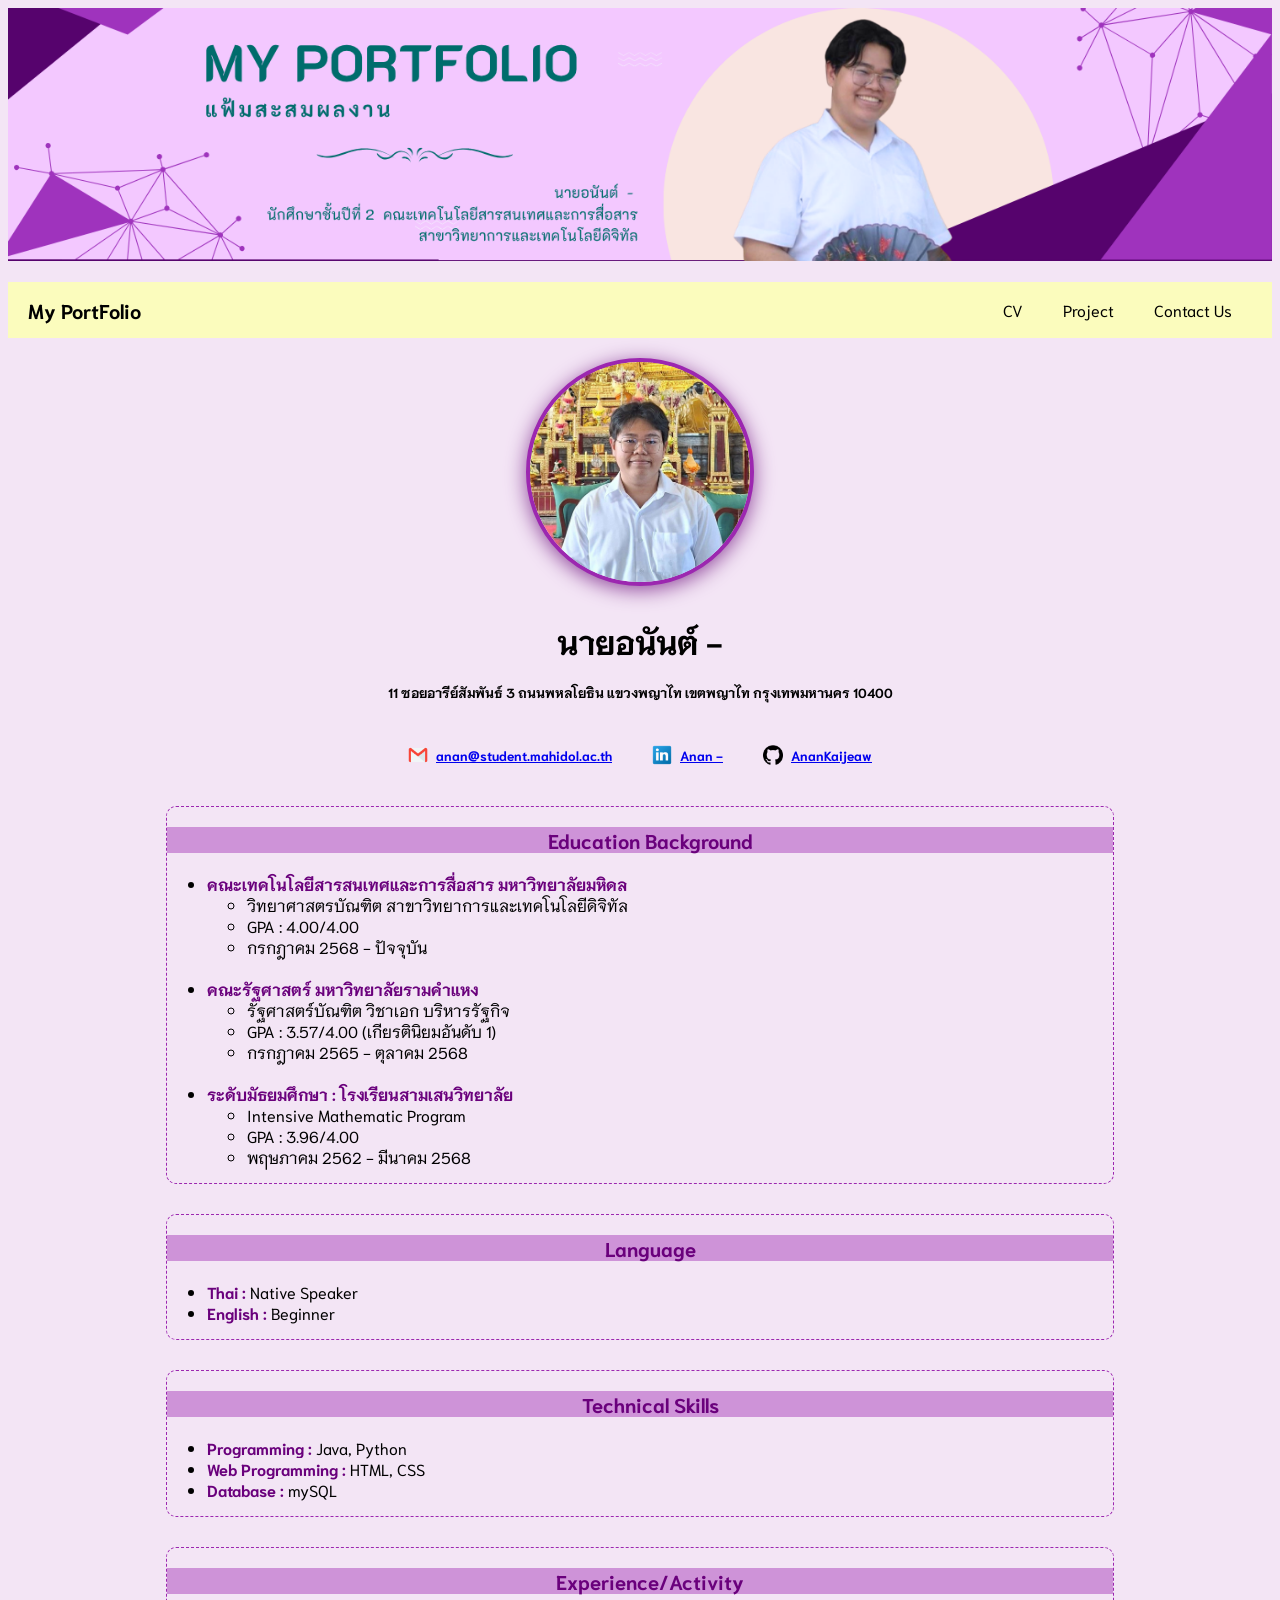
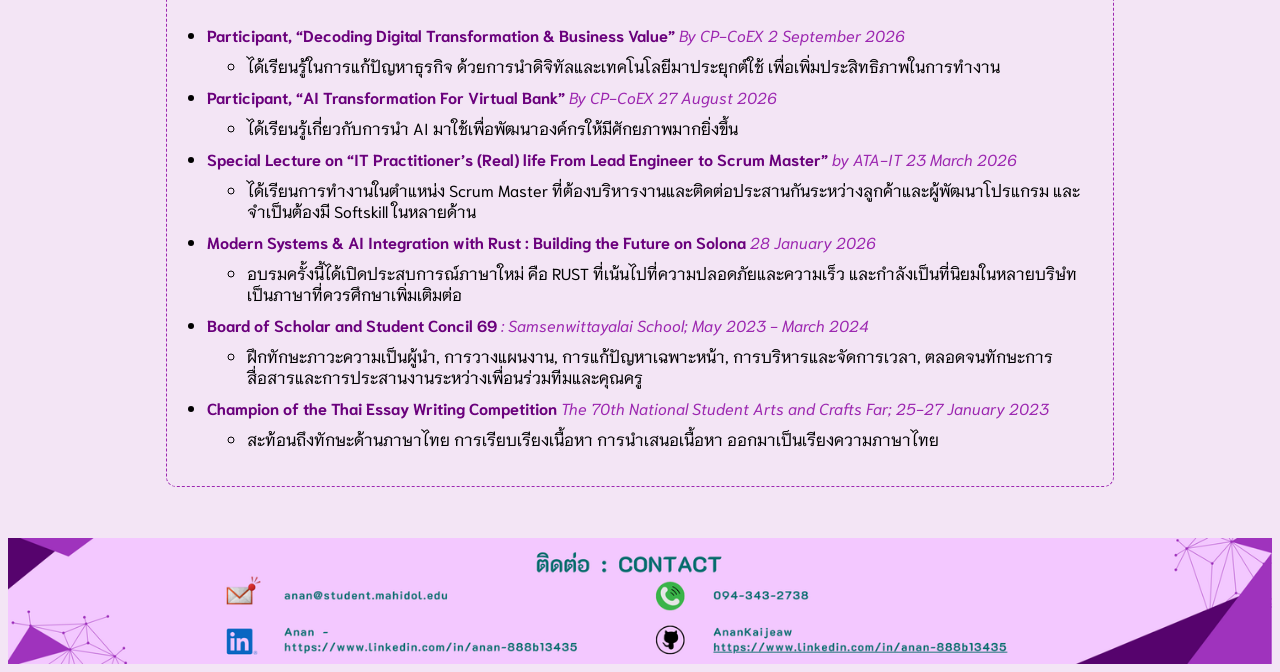
==== index.html @ 7f97c127 "Update and rename resume.html to index.html" ====
<!DOCTYPE html>
<html lang="en">
    <head>
        <title>Anan’s Curriculum Vitae</title>
        <link rel="stylesheet" href="styles.css" />
    </head>

    <body>
        <header>
            <img src="/picture/banner.png" alt="Banner">
        </header>
        <br>
        <nav>
            <div class="Logo">My PortFolio</div>
            <ul class = "nav_bar">
                <li><a  href= index.html>CV</a></li>
                <li><a  href= project.html>Project</a></li>
                <li><a  href= contact.html>Contact Us</a></li>
            </ul>
        </nav>

    <main>
        <img src="/picture/Anan.jpg" alt="Profile Picture" class="profile-pic">
        <h1>นายอนันต์  -  </h1>
        <h5>11 ซอยอารีย์สัมพันธ์ 3 ถนนพหลโยธิน แขวงพญาไท เขตพญาไท กรุงเทพมหานคร 10400</h5>
        
        
        <div class = "contact_info">
            <span><img src="/picture/email.png" alt="email icon"> <h5><a href="mailto:anan@student.mahidol.ac.th">anan@student.mahidol.ac.th</a></h5> </span>
            <span><img src="/picture/linkedin.png" alt="linkedin icon"> <h5><a href="https://www.linkedin.com/in/anan-888b13435">Anan -</a></h5></span>
            <span><img src="/picture/github.png" alt="github icon"> <h5><a href="https://github.com/AnanKaijeaw">AnanKaijeaw</a></h5></span>
        </div>


            <section>
                <h3>Education Background</h3>
                <ul>
                    <li><span>คณะเทคโนโลยีสารสนเทศและการสื่อสาร มหาวิทยาลัยมหิดล</span></li>
                        <ul>
                            <li> วิทยาศาสตรบัณฑิต สาขาวิทยาการและเทคโนโลยีดิจิทัล</li>
                            <li> GPA : 4.00/4.00</li>
                            <li> กรกฎาคม 2568 - ปัจจุบัน</li>
                        </ul> <br>
                    <li><span>คณะรัฐศาสตร์ มหาวิทยาลัยรามคำแหง</span></li>
                        <ul>
                            <li> รัฐศาสตร์บัณฑิต วิชาเอก บริหารรัฐกิจ</li>
                            <li> GPA : 3.57/4.00 (เกียรตินิยมอันดับ 1)</li>
                            <li> กรกฎาคม 2565 - ตุลาคม 2568</li>
                        </ul> <br>
                    <li><span> ระดับมัธยมศึกษา : โรงเรียนสามเสนวิทยาลัย </span></li>
                        <ul>
                            <li> Intensive Mathematic Program </li>
                            <li> GPA : 3.96/4.00</li>
                            <li> พฤษภาคม 2562 - มีนาคม 2568</li>
                        </ul>
                </ul>
            </section>
            
            <section>
                <h3>Language</h3>
                    <ul>
                        <li><span>Thai :</span> Native Speaker</li>
                        <li><span>English :</span> Beginner </li>
                    </ul>
            </section>
        
            <section>
                <h3>Technical Skills</h3>
                    <ul>
                        <li><span>Programming :</span> Java, Python</li>
                        <li><span>Web Programming :</span> HTML, CSS </li>
                        <li><span>Database :</span> mySQL </li>
                    </ul>
            </section>
        
            <section>
                <h3>Experience/Activity</h3>
                    <div class = actitvity_list>
                    <ul>
                        <li><span>Participant, “Decoding Digital Transformation & Business Value” </span> <span class = "detail" > By CP-CoEX 2 September 2026</span></li>
                            <ul><li>ได้เรียนรู้ในการแก้ปัญหาธุรกิจ ด้วยการนำดิจิทัลและเทคโนโลยีมาประยุกต์ใช้ เพื่อเพิ่มประสิทธิภาพในการทำงาน</li></ul>
                        <li><span>Participant, “AI Transformation For Virtual Bank” </span> <span class = "detail" > By CP-CoEX 27 August 2026</span></li>
                            <ul><li>ได้เรียนรู้เกี่ยวกับการนำ AI มาใช้เพื่อพัฒนาองค์กรให้มีศักยภาพมากยิ่งขึ้น</li></ul>
                        <li><span>Special Lecture on “IT Practitioner’s (Real) life From Lead Engineer to Scrum Master”</span> <span class = "detail" >by ATA-IT 23 March 2026</span> </li>
                            <ul><li>ได้เรียนการทำงานในตำแหน่ง Scrum Master ที่ต้องบริหารงานและติดต่อประสานกันระหว่างลูกค้าและผู้พัฒนาโปรแกรม และจำเป็นต้องมี Softskill ในหลายด้าน</li></ul>
                        <li><span>Modern Systems & AI Integration with Rust : Building the Future on Solona</span> <span class = "detail" > 28 January 2026 </span></li>
                            <ul><li>อบรมครั้งนี้ได้เปิดประสบการณ์ภาษาใหม่ คือ RUST ที่เน้นไปที่ความปลอดภัยและความเร็ว และกำลังเป็นที่นิยมในหลายบริษํท เป็นภาษาที่ควรศึกษาเพิ่มเติมต่อ</li></ul>
                        <li><span>Board of Scholar and Student Concil 69 </span> <span class = "detail" > : Samsenwittayalai School; May 2023 - March 2024 </span></li>
                            <ul><li>ฝึกทักษะภาวะความเป็นผู้นำ, การวางแผนงาน, การแก้ปัญหาเฉพาะหน้า, การบริหารและจัดการเวลา, ตลอดจนทักษะการสื่อสารและการประสานงานระหว่างเพื่อนร่วมทีมและคุณครู</li></ul>
                        <li><span>Champion of the Thai Essay Writing Competition </span> <span class = "detail" > The 70th National Student Arts and Crafts Far; 25-27 January 2023 </span></li>
                            <ul><li>สะท้อนถึงทักษะด้านภาษาไทย การเรียบเรียงเนื้อหา การนำเสนอเนื้อหา ออกมาเป็นเรียงความภาษาไทย</li></ul> <br>
                    </ul>
                    </div>
            </section>
    </main>
        <br>
        <footer>
            <img src="/picture/footer.png" alt="Banner">
        </footer>
    </body>
</html>
---- styles.css ----
/*import ตัวอักษร*/
@import url('https://fonts.googleapis.com/css2?family=Niramit:ital,wght@0,200;0,300;0,400;0,500;0,600;0,700;1,200;1,300;1,400;1,500;1,600;1,700&display=swap');

/* All Page */

* {
    font-family: Niramit, cursive ;
    background-color: #f3e5f5;
}

header, footer{
    display: flex;
    flex-direction: column;
    width: 100%;
    height: auto;
    padding: 0px;
}


nav {
    background-color: #fbfcbd; 
    margin: 0px;
    padding: 0px 20px; /* เพิ่มช่องว่างซ้าย-ขวาให้สวยงาม */
    display: flex; /* สั่งให้ .Logo และ ul ขึ้นมาอยู่บรรทัดเดียวกัน */
    flex-direction: row;
    justify-content: space-between; /* ดันโลโก้ไปซ้ายสุด และกลุ่มเมนูไปขวาสุด */
    align-items: center; /* จัดให้ข้อความทั้งหมดอยู่กึ่งกลางแนวดิ่งพอดี */
}

nav ul {
    /* ลบ background-color: red; ออกเพื่อไม่ให้สีทับซ้อน */
    margin: 0px;
    padding: 0px;
    list-style: none; 
    display: flex; 
    flex-direction: row;
}

nav a {
   display: block;
   color: black;
   background-color: #fbfcbd; 
   text-decoration: none;
   /* ลบ background-color: red; ออกเพื่อให้เวลา Hover เปลี่ยนสีได้เต็มบล็อกไม่มีขอบเหลืองแลบ */
   padding: 15px 20px; /* ปรับพิกเซลให้ความสูงสมดุลกับโลโก้ */
   transition: background-color 0.2s; /* เพิ่มความนุ่มนวลตอน Hover */
}

nav a:hover {
   background-color: gray; 
}

.Logo {
    /* ลบ background:#fbfcbd; ออก เพื่อให้กลืนไปกับแถบสีแดงและเคลียร์ปัญหาขอบตอน Hover */
    font-size: 20px;
    font-weight: 700;
    color: black;
    padding: 15px 0px; 
    background-color: #fbfcbd; 
}


/* resume.html*/

.profile-pic {
    width: 220px;
    height: auto;
    border-radius: 50%;
    border: 4px solid #9c27b0;
    margin-top: 20px;
    margin-bottom: 10px;
    box-shadow: 0 4px 20px #90499c; 
}

.contact_info {
    display: flex;
    flex-direction: row;
    justify-content: center; /* จัดกลุ่ม span ทั้งหมดให้อยู่กึ่งกลางหน้าจอ */
    align-items: center;     
    gap: 40px;               /* ระยะห่างระหว่างกลุ่มติดต่อ */
    flex-wrap: nowrap;       /* บังคับให้อยู่ในแถวเดียวกันเสมอ ไม่ให้หล่นลงมาคนละบรรทัด */
}

.contact_info span {
    display: flex;
    flex-direction: row;
    align-items: center;     /* จัดให้ไอคอนกับตัวหนังสือขนานตรงกันในแนวตั้ง */
    gap: 8px;                /* ระยะห่างระหว่าง "ไอคอน" กับ "ข้อความ" ข้างๆ (มักจะชิดกว่า gap ด้านบน) */
}

.contact_info img {
    height: 20px;
    width: auto;             
    object-fit: contain;     
}

.contact_info a:hover {
   color: red; 
}
main {
    width: 75%;
    margin: auto;
    text-align: center;
}

main ul li{
    padding-right: 20px;
}

section {
    border: 1px #9c27b0 dashed;
    border-radius: 10px;
    margin-top: 20px;
    margin-bottom: 30px;
    text-align: left;
}

section h3{
    background-color: #ce93d8;
    text-decoration: none;
    text-indent: 20px; /* คล้าย ๆ ย่อหน้า */
}

span {
    font-weight: bold;
    color: #6a007c ;
}

span.detail {
    font-weight: normal ;
    font-style: italic;
    color: #9c27b0
}

.actitvity_list ul li{
    padding-top : 10px;
}
 
/*project.html*/
h2{
    background-color: #ce93d8;
    text-align: center;
    color: #6a007c ;    
}

.project_display{
    display: flex;
    justify-content: center; /* จัดกึ่งกลางแนวนอน */
    align-items: center;     /* จัดกึ่งกลางแนวดิ่ง */
    width: 50%;             /* ขยายพื้นที่กล่องครอบให้เต็มหน้าจอ */
    aspect-ratio: 210 / 297; /* บังคับสัดส่วน กว้าง:สูง ให้เป็น A4 เสมอ */
    padding: 20px 50px 20px 50px; /*top right bottom left*/
    
}

.list_descrip li{
    padding: 15px 40px 15px 20px;
}

.project_info{ 
    display: flex;
    flex-direction: row;
    align-items: center;
}


/* contact.html*/

h1 {
    text-align: center;
}

h3 {
    text-align: center;
    font-size: 20px;
    font-weight: bold;
    color:#6a007c;
}

/* สั่งงานที่กล่องครอบ เพื่อจัดให้ลูก (iframe) อยู่ตรงกลาง */
.container {
    display: flex;
    justify-content: center; /* จัดกึ่งกลางแนวนอน */
    align-items: center;     /* จัดกึ่งกลางแนวดิ่ง */
    width: 100%;             /* ขยายพื้นที่กล่องครอบให้เต็มหน้าจอ */
}

iframe {
    border: none;
}



/*Responsive*/
@media screen and (max-width : 1024px){
    
    /*navigation bar*/
    nav {
        flex-direction: column; /* สั่งให้ .Logo และ ul แยกกันอยู่คนละบรรทัด (บน-ล่าง) */
        align-items: center;    /* จัดให้ทั้งโลโก้และเมนูอยู่กึ่งกลางหน้าจอ */
        padding: 10px 0px;      /* ปรับช่องว่างบน-ล่างให้สมดุล */
    }

    nav ul {
        flex-direction: column; /* สั่งให้เมนู CV, Contact ด้านในเรียงเป็นแนวตั้งลงมาด้วย */
        width: 100%;            /* ขยายเมนูให้กว้างเต็มหน้าจอ */
        text-align: center;
    }

    nav ul li {
        width: 100%;            /* ให้กล่องเมนูแต่ละอันกว้างเต็มพื้นที่ */
    }

    nav a {
        text-align: center;     /* จัดให้ข้อความในปุ่มอยู่ตรงกลาง */
        padding: 12px 0px;      /* เพิ่มพื้นที่กดปุ่มให้ง่ายขึ้นบนมือถือ */
    }

    .Logo {
        padding: 10px 0px;      /* ปรับระยะขอบของโลโก้ตอนแยกบรรทัด */
    }

    /*project.html*/
    .project_info{
    display: flex;
    flex-direction: column;
    }

    .project_display{
        width: 100%;         
        padding: 0px 0px 0px 0px; 
    }
    
    p{
        padding: 10px 10px 10px 10px ;
    }

    .contact_info{
        flex-direction: column;
        gap: 2px;     
    }
}
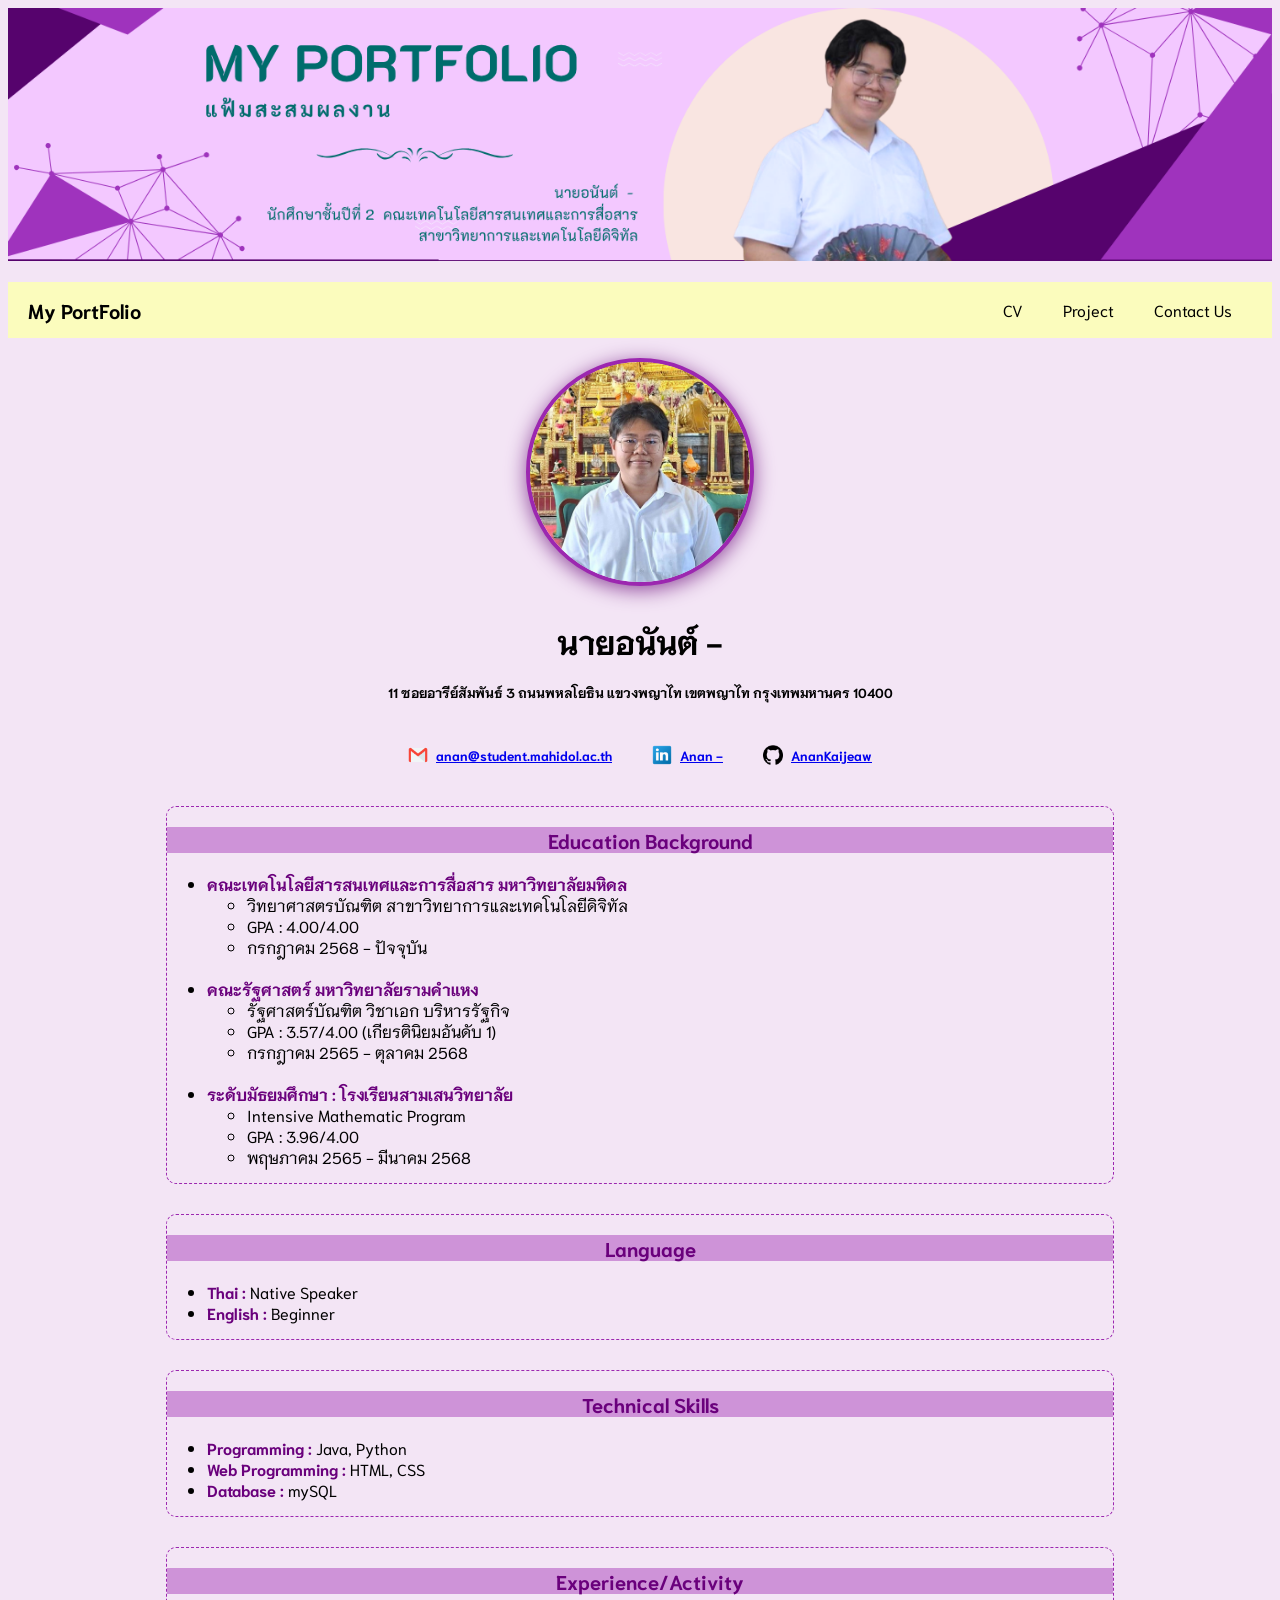
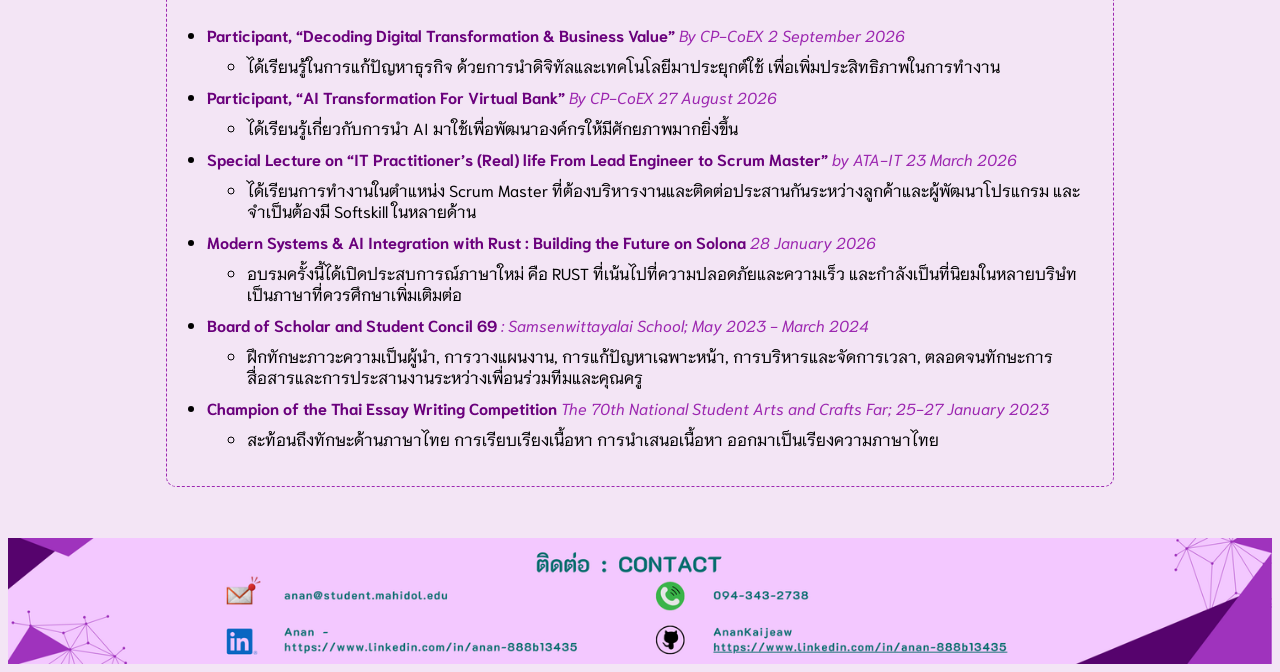
==== commit 28344935: "Change education year" ====
--- a/index.html
+++ b/index.html
@@ -7,7 +7,7 @@
 
     <body>
         <header>
-            <img src="/picture/banner.png" alt="Banner">
+            <img src="picture/banner.png" alt="Banner">
         </header>
         <br>
         <nav>
@@ -20,15 +20,15 @@
         </nav>
 
     <main>
-        <img src="/picture/Anan.jpg" alt="Profile Picture" class="profile-pic">
+        <img src="picture/Anan.jpg" alt="Profile Picture" class="profile-pic">
         <h1>นายอนันต์  -  </h1>
         <h5>11 ซอยอารีย์สัมพันธ์ 3 ถนนพหลโยธิน แขวงพญาไท เขตพญาไท กรุงเทพมหานคร 10400</h5>
         
         
         <div class = "contact_info">
-            <span><img src="/picture/email.png" alt="email icon"> <h5><a href="mailto:anan@student.mahidol.ac.th">anan@student.mahidol.ac.th</a></h5> </span>
-            <span><img src="/picture/linkedin.png" alt="linkedin icon"> <h5><a href="https://www.linkedin.com/in/anan-888b13435">Anan -</a></h5></span>
-            <span><img src="/picture/github.png" alt="github icon"> <h5><a href="https://github.com/AnanKaijeaw">AnanKaijeaw</a></h5></span>
+            <span><img src="picture/email.png" alt="email icon"> <h5><a href="mailto:anan@student.mahidol.ac.th">anan@student.mahidol.ac.th</a></h5> </span>
+            <span><img src="picture/linkedin.png" alt="linkedin icon"> <h5><a href="https://www.linkedin.com/in/anan-888b13435">Anan -</a></h5></span>
+            <span><img src="picture/github.png" alt="github icon"> <h5><a href="https://github.com/AnanKaijeaw">AnanKaijeaw</a></h5></span>
         </div>
 
 
@@ -51,7 +51,7 @@
                         <ul>
                             <li> Intensive Mathematic Program </li>
                             <li> GPA : 3.96/4.00</li>
-                            <li> พฤษภาคม 2562 - มีนาคม 2568</li>
+                            <li> พฤษภาคม 2565 - มีนาคม 2568</li>
                         </ul>
                 </ul>
             </section>
@@ -95,7 +95,7 @@
     </main>
         <br>
         <footer>
-            <img src="/picture/footer.png" alt="Banner">
+            <img src="picture/footer.png" alt="Banner">
         </footer>
     </body>
 </html>
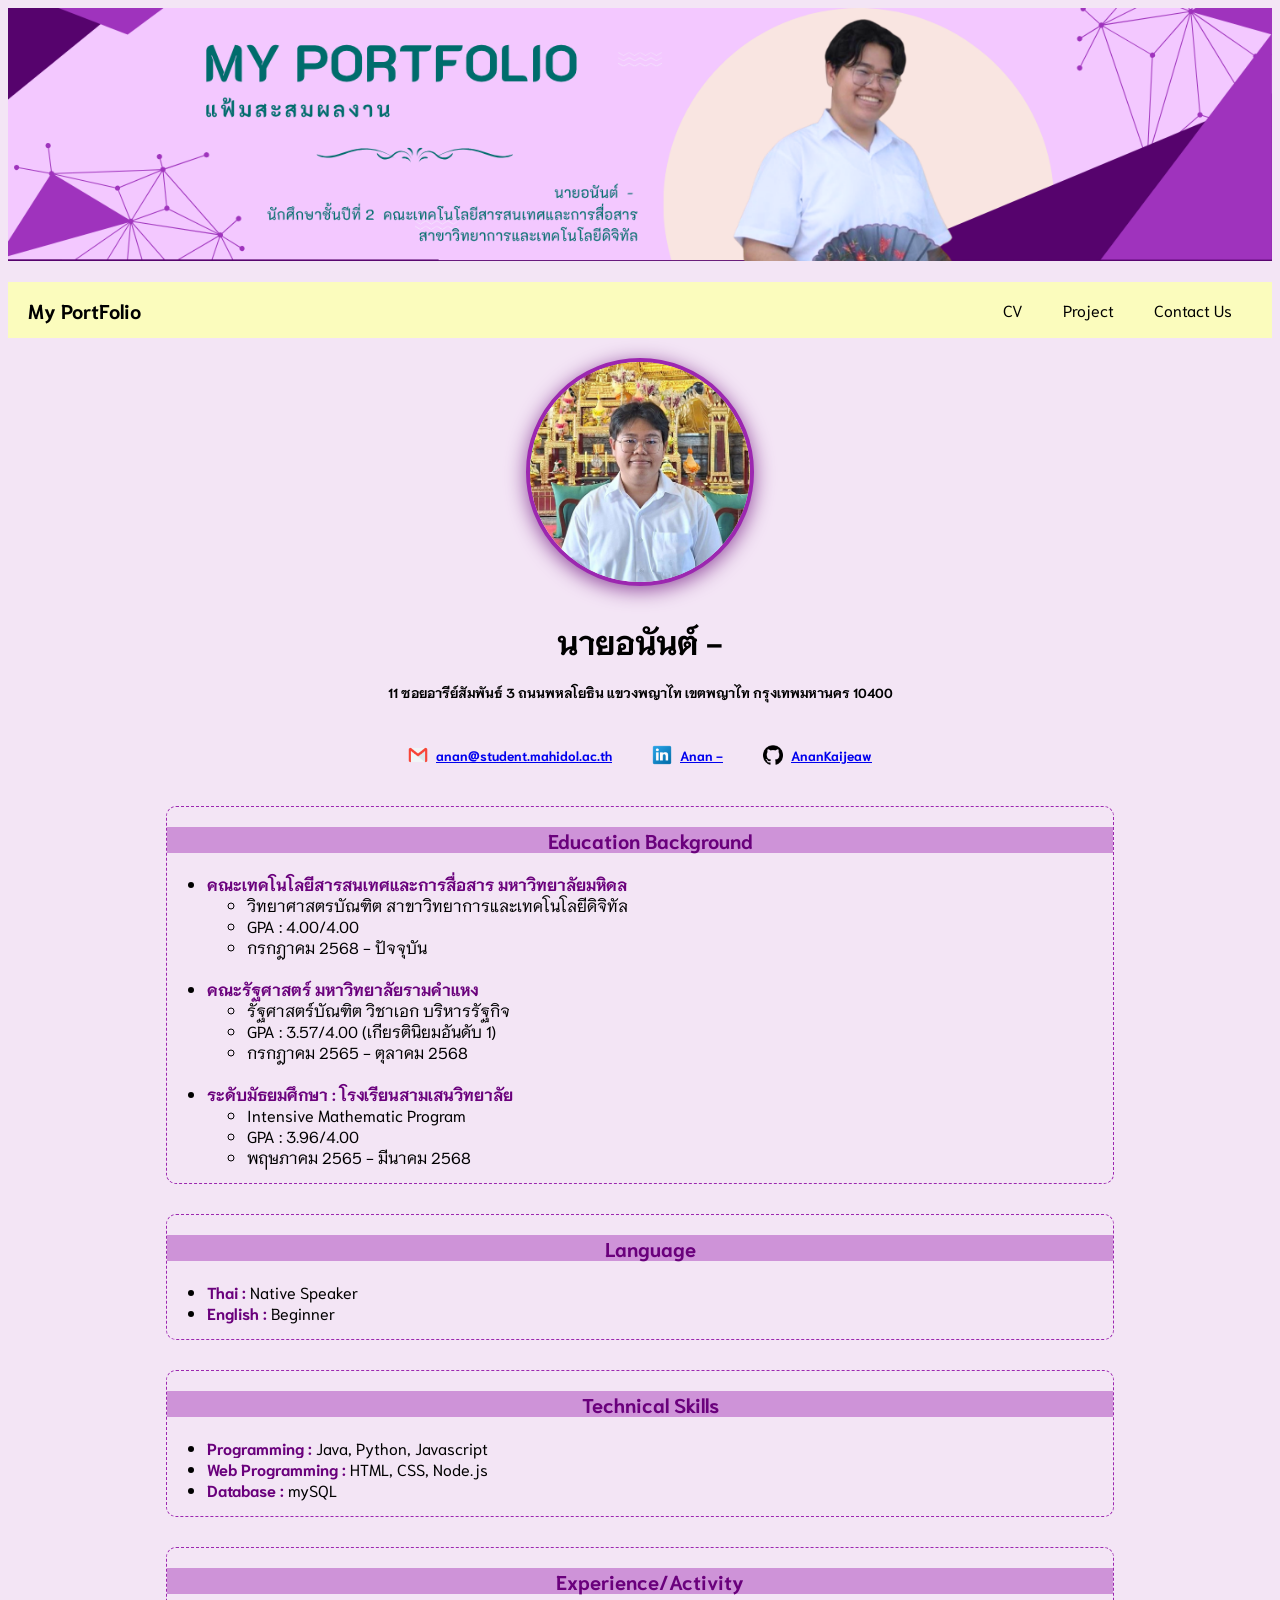
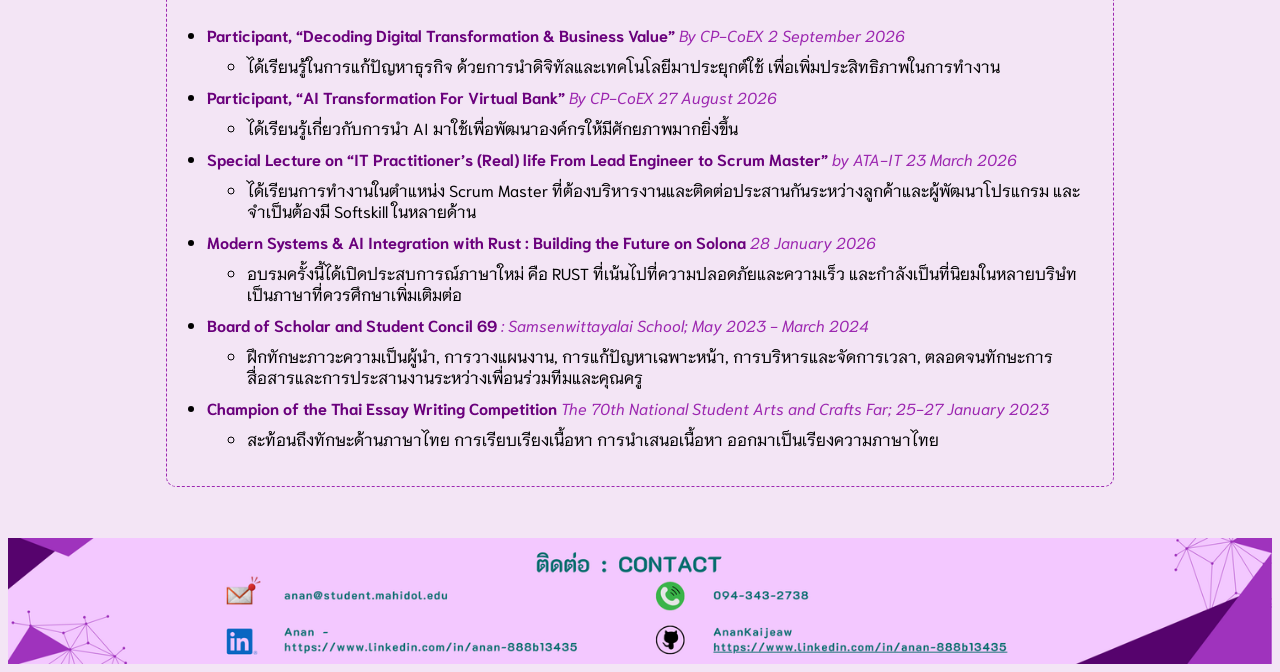
==== commit 7df0786c: "Add skills" ====
--- a/index.html
+++ b/index.html
@@ -67,8 +67,8 @@
             <section>
                 <h3>Technical Skills</h3>
                     <ul>
-                        <li><span>Programming :</span> Java, Python</li>
-                        <li><span>Web Programming :</span> HTML, CSS </li>
+                        <li><span>Programming :</span> Java, Python, Javascript</li>
+                        <li><span>Web Programming :</span> HTML, CSS, Node.js</li>
                         <li><span>Database :</span> mySQL </li>
                     </ul>
             </section>
